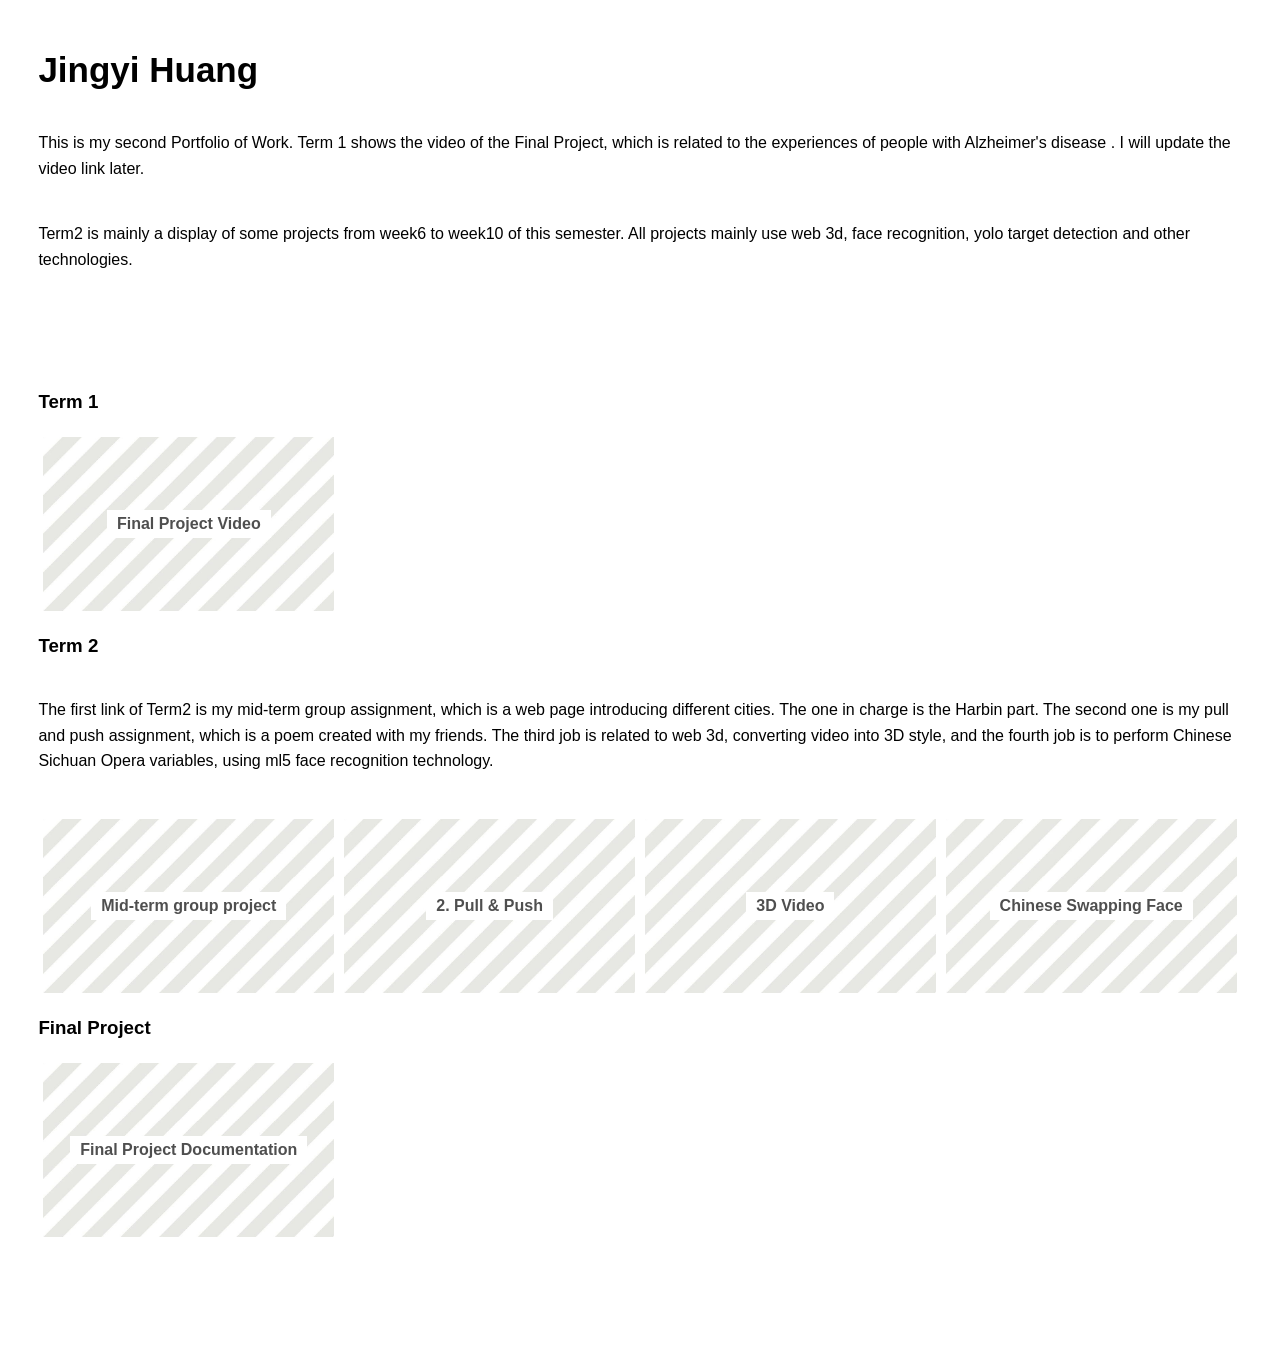
==== index.html @ fcd6d266 "wcc" ====
<!DOCTYPE html>
<html>
    <head>
        <meta charset="UTF-8">

        <!-- meta viewport tag needed to make site responsive on mobile devices https://developer.mozilla.org/en-US/docs/Web/HTML/Viewport_meta_tag -->
        <meta name="viewport" content="width=device-width, initial-scale=1" />

        <title>WCC Portfolio</title>

        <link rel="stylesheet" href="./css/style.css">

    </head>
    <body>

        <header>
            <section class="centered-content">
                <h1>Jingyi Huang </h1>
                <p>This is my second Portfolio of Work. Term 1 shows the video of the Final Project, which is related to the experiences of people with Alzheimer's disease . I will update the video link later. </p>
                <p>Term2 is mainly a display of some projects from week6 to week10 of this semester. All projects mainly use web 3d, face recognition, yolo target detection and other technologies.</p>
            </section>
            

        </header>

        <main>
            <h3>Term 1</h3>
            <section class="flex-container">
                <div class="flex-item"> 
                    <a href="./html-demo-page">
                        <h4>Final Project Video</h4>
                    </a>
                </div>
            </section>

            <h3>Term 2</h3>
            <p>The first link of Term2 is my mid-term group assignment, which is a web page introducing different cities. The one in charge is the Harbin part. The second one is my pull and push assignment, which is a poem created with my friends. The third job is related to web 3d, converting video into 3D style, and the fourth job is to perform Chinese Sichuan Opera variables, using ml5 face recognition technology.</p>
            <section class="flex-container">

                <div class="flex-item"> 
                    <a href="https://yry11.github.io/travel/">
                        <h4>Mid-term group project</h4>
                    </a>
                </div>
         
                <div class="flex-item"> 
                    <a href="https://jhuan007.github.io/PULL_PUSH/">
                        <h4>2. Pull & Push</h4>
                    </a>
                </div>

                <div class="flex-item"> 
                    <a href="https://jhuan007.github.io/week9_3d/">
                        <h4>3D Video</h4>
                    </a>
                </div>

                <div class="flex-item"> 
                    <a href="https://jhuan007.github.io/week9/">
                        <h4>Chinese Swapping Face</h4>
                    </a>
                </div>

                <!-- Keep adding per week -->
                
            </section> 


            <h3>Final Project</h3>
            <section class="flex-container">
                <div class="flex-item"> 
                    <a href="./final-project-documentation">
                        <h4>Final Project Documentation</h4>
                    </a>
                </div>
            </section>

        </main>
        <footer>
           <!-- normally information like contact details etc  -->
           <!-- read more about semantic HTML https://www.w3schools.com/html/html5_semantic_elements.asp -->
           
        </footer>

    </body>
</html>
---- css/style.css ----
/*This is a comment in CSS*/

body{
    font-family: Verdana, sans-serif;
    margin: 0;
}

header h1{
    font-size: 35px;
    margin:20px 0;
}
header h2{
    font-size: 20px;
    margin: 0px 0px 40px 0px;
    font-weight: normal;
    font-style: italic;
}

main.documentation-page h3{
    margin-top: 40px;
}

li{
    font-family: Helvetica, sans-serif;
    font-size: 16px;
    line-height: 1.6em;
}
p{
    font-size: 16px;
    line-height: 1.6em;
    margin: 2.5em 0;
    font-family: Helvetica, sans-serif;
}

main,
header{
    width:100%;
    max-width:1400px; /* means it won't be larger than 1200px on larger screens */
    box-sizing: border-box;
    margin: 0 auto;
    padding: 30px 3%;
}

header.documentation-header{
    padding: 0 3%;
}

.documentation-header section,
main.documentation-page section{
    margin: 10px 10%;
}

footer{
    width:100%;
    min-height:100px;
}


nav{
    padding:10px 3%;
}

nav a{
    color: black;
    text-decoration: none;
}
nav a:hover{
    color: grey;
}

.center-text{
    text-align: center;
}

img{
    width: 100%;
}

/* original aspect ratio width="640" height="360" */
.responsive-video{
    position: relative;
    width: 100%; /* adjust this and the padding-top to change how big it is*/
    height: 0;
    padding-top: 57%; /* padding top is in reltation to the width of parent, it preserves aspect ratio*/
    /* margin: 0 auto; */ /*this would center your video in the section container*/
}
.responsive-video iframe{
    position: absolute;
    top:0;
    left:0;
    height: 100%;
    width: 100%;
}


/* Flex layouts are one of the easier ways to style responsive layouts that work on all devices */
/* https://developer.mozilla.org/en-US/docs/Learn/CSS/CSS_layout/Flexbox */

.flex-container{
    display: flex; /* all children will now be flex items */
    flex-direction: row; /* other option is column */
    flex-wrap: wrap; /* means the children will wrap to a new line */
}

.flex-item{
    display: flex;
    /* the following three items can be put on one line: https://developer.mozilla.org/en-US/docs/Web/CSS/flex */
    flex-grow: 0;
    flex-shrink: 0;
    flex-basis: 25%; /*width of the box, take up a quarter of the parent's size*/
    box-sizing: border-box; /*this means that we can add padding, line below, and still only take 25% width of parent*/
    padding: 5px;
}

.flex-basis-third .flex-item{
    flex-basis: 33.33%; 
}

.flex-basis-half .flex-item{
    flex-basis: 50%; 
}

.flex-item a{
    display: flex;
    width: 100%;
    height: 0;
    padding: 30% 0;
    background-image: url(../assets/images/lightgrey-line.jpeg); /*change the image to one of you choice */
    background-position: center;
    background-size: 100%;
    justify-content: center;
    align-items: center;
    text-align: center;
    text-decoration: none;
    color:#4f4f4f;
    transition: all 0.2s; /* CSS transitions https://developer.mozilla.org/en-US/docs/Web/CSS/CSS_Transitions/Using_CSS_transitions */
}

/* want a different background image for each project? */
/* try give each a tag a unique id in your HTML and then set different background images here*/
/* EXAMPLE CSS: won't work if you just un-comment this:*/
/* .flex-item a#my-special-id{
    background-image: url(../assets/images/custom-image-name.jpeg); 
} */


.flex-item a:hover{
    color:#bbbbbb;
    background-size: 120%;
}

.flex-item h4{
   margin:10px;
   background-color: white;
   padding:5px 10px;
}


/* Media Queries for responsive design */

/* Un-comment the body background-colors to see bold debug color change between screen sizes */

/* Extra large */
@media screen and (max-width: 1200px) {
    /* body {
      background-color: rgb(0, 255, 162);
    } */

    .flex-item{
        flex-basis: 33.33%; /*width of the box, take up a quarter of the parent's size*/
    }
}

/* Large */
@media screen and (max-width: 992px) {
    /* body {
      background-color: rgb(255, 81, 0);
    } */

    .documentation-header section,
    main.documentation-page section{
        margin: 40px 5%;
    }

}

/* Medium */
@media screen and (max-width: 768px) {
    /* body {
      background-color: rgb(255, 0, 191);
    } */

    .flex-item{
        flex-basis: 50%; /*width of the box, take up a quarter of the parent's size*/
    }
}

/* Small */
@media screen and (max-width: 576px) {
    /* body {
      background-color: blue;
    } */

    .flex-item{
        flex-basis: 100%; /*width of the box, take up a quarter of the parent's size*/
    }
}
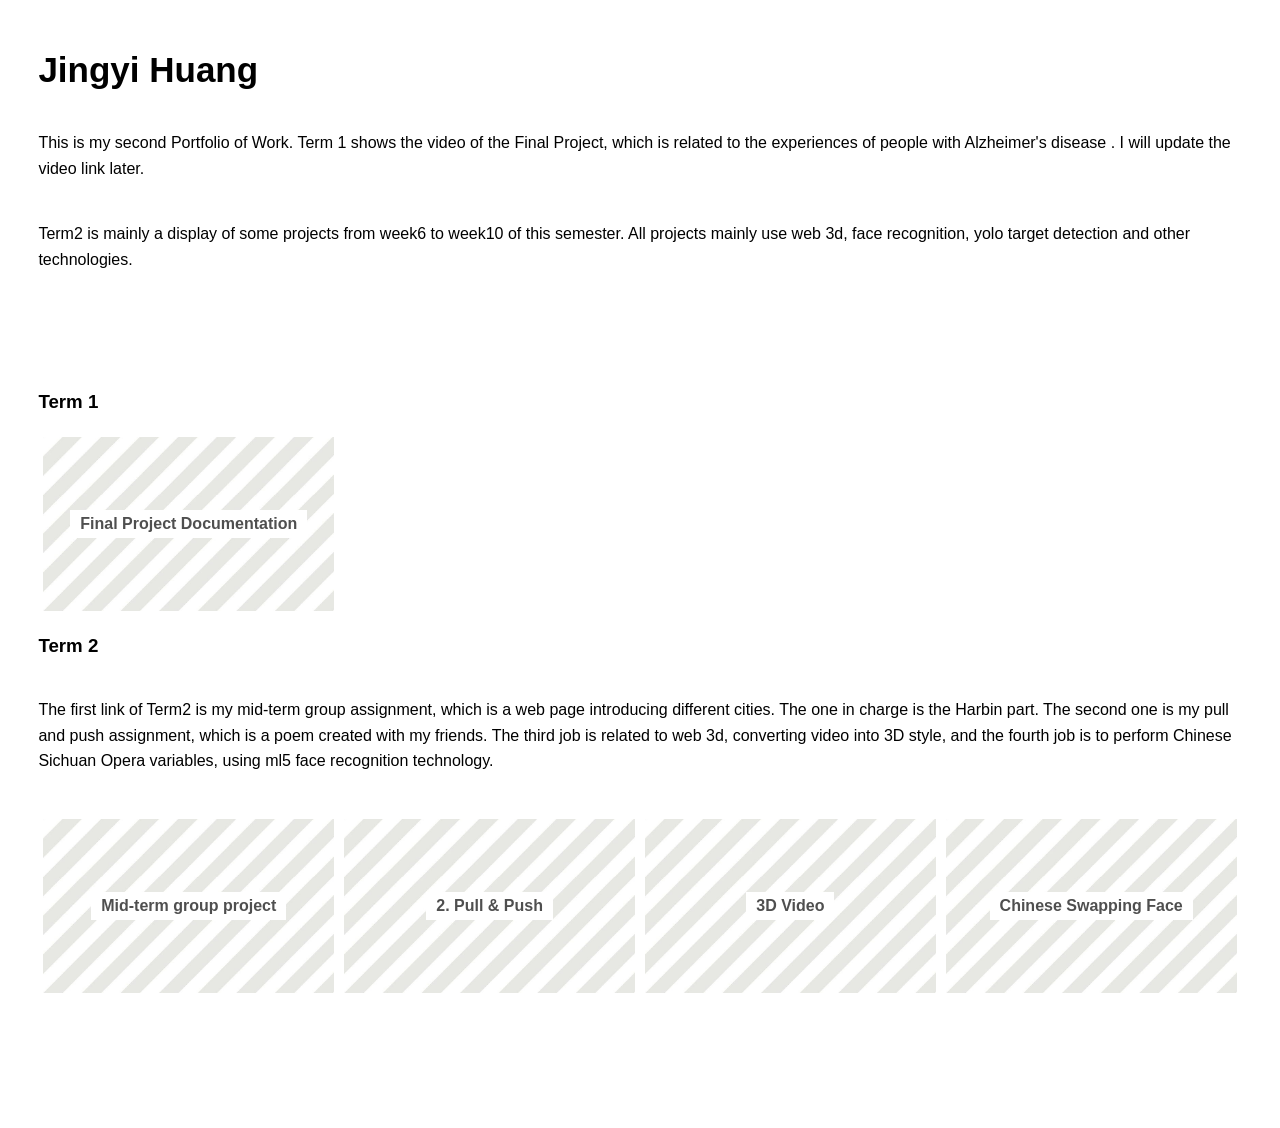
==== commit 537cdedd: "Update index.html" ====
--- a/index.html
+++ b/index.html
@@ -25,10 +25,11 @@
 
         <main>
             <h3>Term 1</h3>
+            
             <section class="flex-container">
                 <div class="flex-item"> 
-                    <a href="./html-demo-page">
-                        <h4>Final Project Video</h4>
+                    <a href="./final-project-documentation">
+                        <h4>Final Project Documentation</h4>
                     </a>
                 </div>
             </section>
@@ -66,14 +67,6 @@
             </section> 
 
 
-            <h3>Final Project</h3>
-            <section class="flex-container">
-                <div class="flex-item"> 
-                    <a href="./final-project-documentation">
-                        <h4>Final Project Documentation</h4>
-                    </a>
-                </div>
-            </section>
 
         </main>
         <footer>
@@ -83,4 +76,4 @@
         </footer>
 
     </body>
-</html>+</html>
